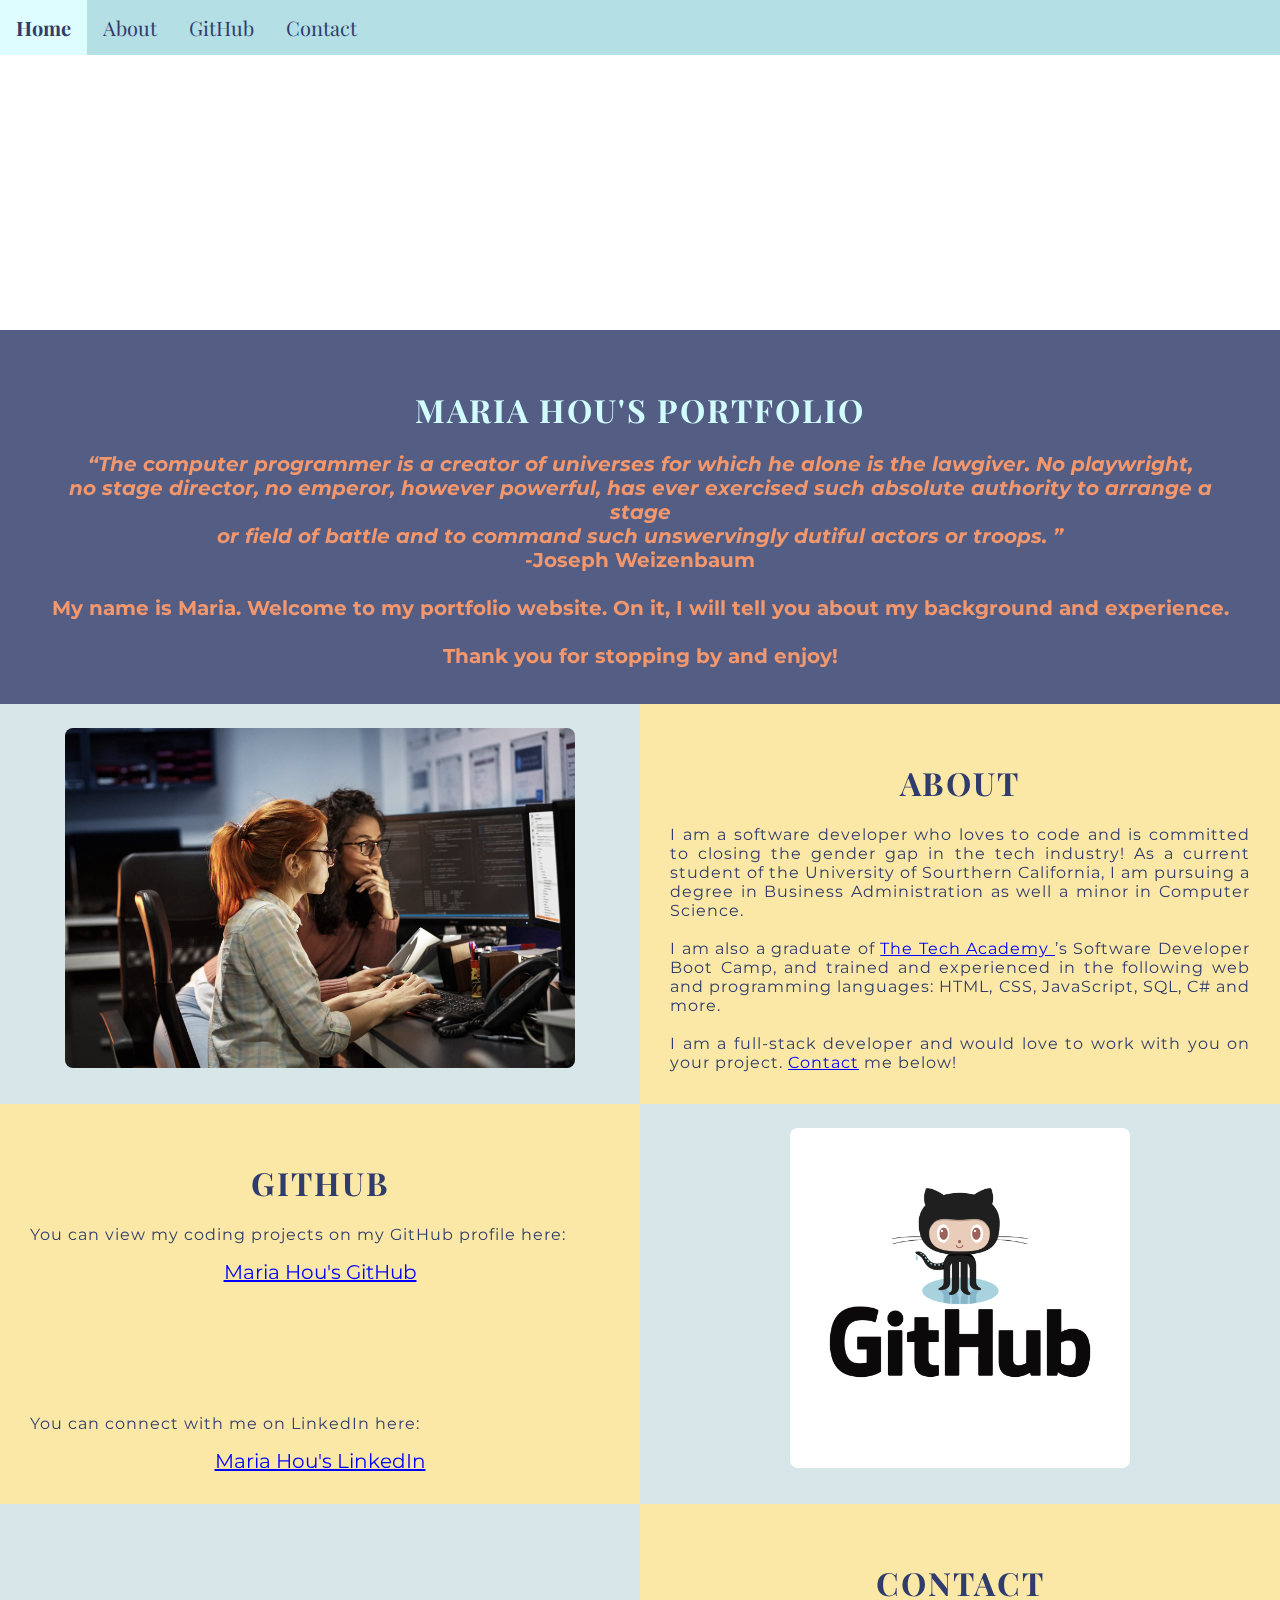
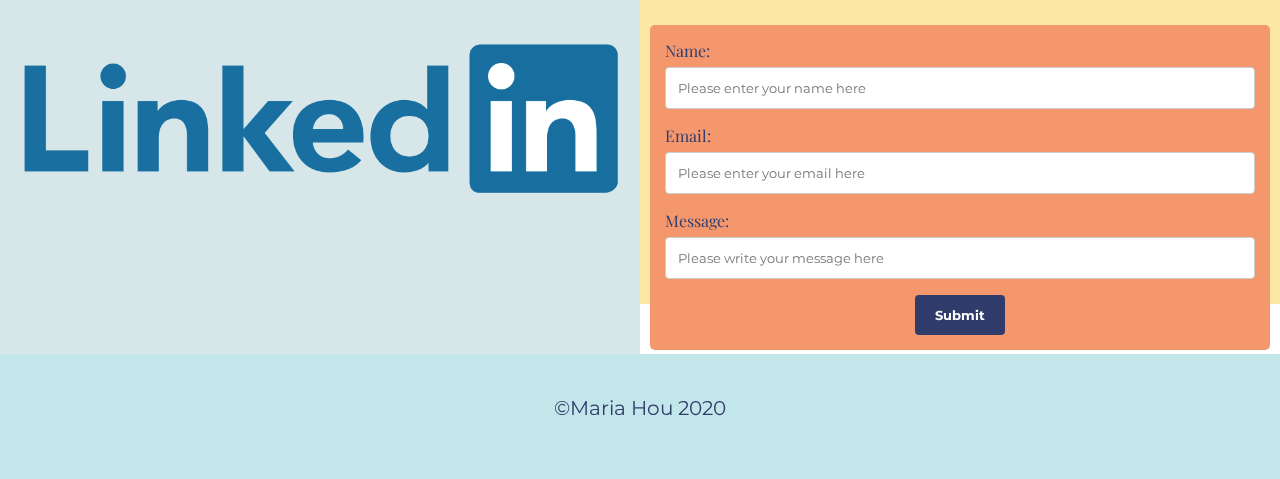
==== index.html @ 270dee48 "fix location" ====
<!DOCTYPE html>
<html lang="en">

    <!-- HEAD -->
    <head>
        <meta charset="utf-8">
        <title>Maria Hou</title>
        <link rel="stylesheet" type="text/css" href="Stylesheet/Maria_Hou.css">
        <link href="https://fonts.googleapis.com/css2?family=Montserrat:wght@300&family=Playfair+Display&display=swap" rel="stylesheet">

    </head>

    <!-- BODY -->
    <body>
        <!-- NAVBAR -->
        <div class="Navbar">
            <a class="active" href="Home">Home</a>
            <a href="#About">About</a>
            <a href="#GitHub">GitHub</a>
            <a href="#Contact">Contact</a>
        </div>

        <!-- HOME -->
            <br><br>

        <!-- VIDEO -->
        <div id="Home">
            <video autoplay muted loop id="Coding_Video">
                <source src="Stylesheet/Video/Coding.mp4" type="video/mp4">
                    Your browser does not support HTML5 video.
            </video>
        </div>

        <!-- VIDEO TEXT -->
        <div class="Video_Text">
            <h1 style="color:#d2fdff;">Maria Hou's Portfolio</h1>
                <p>
                    <strong>
                        <center>
                            <q>The computer programmer is a creator of universes for which he alone is the lawgiver.
                            No playwright, 
                            <br> no stage director, no emperor, however powerful, has ever exercised such absolute authority to arrange a stage 
                            <br>or field of battle and to command such unswervingly dutiful actors or troops.
                            </q>	
                            <br>-Joseph Weizenbaum<br>
                            <br>
                            My name is Maria. Welcome to my portfolio website. On it, I will tell you about my background and experience.<br>
                            <br>Thank you for stopping by and enjoy!
                        </center>
                    </strong>
                </p>
        </div>

        <!-- ABOUT SECTION -->
        <div class="Row" id="About">
            <div class="Column_2">
                <img src="Stylesheet/Images/women_coding2.jpg" alt="Two women discussing code">  
            </div>

            <div class="Column_1">
                <h1>About</h1>
                <p>I am a software developer who loves to code and is committed to closing the gender
                    gap in the tech industry! As a current student of the University
                    of Sourthern California, I am pursuing a degree in Business Administration as well 
                    a minor in Computer Science.<br><br>I am also a graduate of 
                    <a href="https://www.learncodinganywhere.com" target="_blank">The Tech Academy
                    </a>’s Software Developer Boot Camp, and trained and experienced in the following 
                    web and programming languages: HTML, CSS, JavaScript, SQL, C# and more. 
                    <br><br>I am a full-stack developer and would love to work with you on your project. 
                    <a href="#Contact">Contact</a> me below!</p>
            </div>
        </div>

        <!-- GITHUB SECTION -->
        <div class="Row" id="GitHub">
            <div class="Column_1">
                <h1>GitHub</h1>
                    <p>You can view my coding projects on my GitHub profile here:<br>
                    <center><a href="https://github.com/Maria-hou" target="_blank">
                        Maria Hou's GitHub</a></center>
                    </p>
                    <p>
                        <br><br><br><br><br><br>
                        You can connect with me on LinkedIn here:<br>
                        <center><a href="https://linkedin.com/in/maria-hou/" target="_blank">
                        Maria Hou's LinkedIn</a></center>
                    </p>
            </div>

            <div class="Column_2">
                <a href="https://github.com/Maria-hou" target="_blank"><img src="Stylesheet/Images/GitHub.png" alt="GitHub"></a>
            </div>
        </div>

        <!-- CONTACT SECTION-->
        <div class="Row" id="Contact"> 
            <div class="Column_3"> <!-- Contact image, left column -->
                <a href="https://www.linkedin.com/in/maria-hou/" target="_blank"><img src="Stylesheet/Images/linkedin.jpg" alt="LinkedIn Image"></a>
            </div>
        
            <div class="Column_1"> <!-- Contact form, right "column" -->
                <h1>Contact</h2> 
                    <form action="" method="get"> <!-- This specifies where to send the form data and how; it is left blank -->
                        <label>Name:</label>
                            <input type="text" placeholder="Please enter your name here">
                        <label>Email:</label>
                            <input type="text" id="Email" name="Email" placeholder="Please enter your email here">
                        <label>Message:</label>
                            <input type="text" id="Message" name="Message" placeholder="Please write your message here">
                            <input type="submit" value="Submit">
                    </form>
            </div>
        </div>

        <!-- FOOTER SECTION -->
        <footer>
            <p>
                <center>&copy;Maria Hou 2020</center><br>
            </p>
        </footer>
    </body>
</html>
---- Stylesheet/Maria_Hou.css ----
/* -------------- BODY ------------------- */
body {
    margin: 0%;
}

/* ------------- NAVBAR ------------------ */
.Navbar {
    overflow: hidden;
    background-color: #b4dfe5;
    position: fixed;
    top: 0;
    width: 100%;
    z-index: 1;
}

/* ---------- NAVBAR TEXT ----------------- */
.Navbar a {
    float: left;
    display: block;
    color: #303c6c;
    padding: 14px 16px;
    text-decoration: none;
    font-size: 20px;
    text-align: center;
    font-family: 'Playfair Display', serif;
}
/* -------------- NAVBAR HOVER EFFECT ---------- */
.Navbar a:hover {
    background-color: #fbe8a6;
    color:  #303c6c;
    font-weight: bold;
}
/* NAVBAR HOME BUTTON */
.Navbar a.active {
    background-color:  #defdff;
}

/* ------------- VIDEO -------------------- */
#Coding_Video {
    position: fixed;
    right: 0;
    bottom: 0;
    z-index: -1;
    max-width: 100%;
    filter: blur(3px);
}

/* ---------- TEXT OVER VIDEO ------------ */
.Video_Text {
    background: #303c6cd3;
    color: #f4976c;
    max-width: 100%;
    padding: 20px;
    margin-top: 23%;
}


/* ---------------- TABLE ----------------- */
* {
    box-sizing: border-box;
}

.Column_1 {
    float: left;
    width: 50%;
    padding: 10px;
    padding-top: 3%;
    height: 400px;
    background-color: #fbe8a6;
}

.Column_2 {
    float: left;
    width: 50%;
    padding: 10px;
    padding-top: 1.9%;
    height: 400px;
    background-color: #d7e7e9;
}

.Column_3 {
    float: left;
	width: 50%;
	padding: 10px;
	padding-top: 3.5%;
	height: 450px;
	background-color: #d7e7e9;
}

.Row:after {
    content: "";
    display: table;
    clear: both;
}


/* ------------- HEADING 1 ELEMENTS ------------ */
h1 {
	text-transform: uppercase; 
    font-family: 'Playfair Display', serif;
    letter-spacing: 2px;
	text-align: center;
	margin-top: 3%; 
    color: #303c6c;
    font-weight: bold;
}

/* --------------- PARAGRAPH ELEMENTS ------------*/
p {
	font-family: 'Montserrat', sans-serif;
	text-align: justify;
	letter-spacing: 1px; 
	font-size: 16px;
	padding-left: 20px;
    padding-right: 20px;
    color: #303c6c;
}

/* ------------ CENTER ALIGN ELEMENTS ------------ */
center {
	font-family: 'Montserrat', sans-serif;
	text-align: center;
	font-size: 20px;
	padding-left: 20px;
    padding-right: 20px;
}

/* --------------- ANCHOR ELEMENTS ---------------*/
a {
	color: blue; 
}

/* -------------- QUOTATION ELEMENTS ------------- */
q {
	font-style: italic;
	font-weight: bold;
}

/* --------------- IMAGE ELEMENTS ------------- */
img {
    filter: grayscale(25%);
    border-radius: 8px;
    max-width: 100%;
    height: 340px;
    margin-left: auto;
    margin-right: auto;
    display: block;
}

/* -------------- CONTACT FORM ------------ */
input[type=text] { 
	width: 100%;
	padding: 12px;
    border: 1px solid #ccc; 
    border-radius: 4px; 
    box-sizing: border-box;
    margin-top: 6px;
    margin-bottom: 16px;
    resize: vertical; 
    font-family: 'Montserrat', sans-serif; 
}

/* ------------ SUBMIT BUTTON ------------- */
input[type=submit] { 
	background-color: #303c6c;
	color: white;
	font-weight: bold;
	padding: 12px 20px;
	border: none;
	border-radius: 4px;
	cursor: pointer;
	display: block;
	margin-left: auto;
	margin-right: auto; 
	font-family: 'Montserrat', sans-serif;
}

/* -------- HOVER EFFECT FOR SUBMIT BUTTON ---- */
input[type=submit]:hover {
	background-color: white; 
	color: #303c6c; 
	font-weight: bold; 
	transform: scale(1.5); 
	transition: transform 1.5s; 
}

/* ---------- FORM ELEMENT ---------- */
form { 
	border-radius: 5px; 
    background-color: #f4976c;
    color: #303c6c;
	padding: 15px;
	font-family: 'Playfair Display', serif;
}

/* ---- CENTER ALIGN ELEMENT HOVER EFFECT ---- */
center:hover {
	transition: transform 2s;
	transform: scale(1.1);
}

/* ----- PARAGRAPH ELEMENT HOVER EFFECT -----  */
p:hover {
	color: black;	
    transition: transform 1s;
	transform: scale(1.01);
}

/* ------- HEADING 1 ELEMENT HOVER EFFECT -------- */
h1:hover {
	color: black;
	font-weight: normal; 
}

/* -------- IMAGE ELEMENT HOVER EFFECT --------*/
img:hover {
	filter: grayscale(0%);  
    transition: transform 1s;
	transform: scale(1.1);
}

/* ------ FOOTER ELEMENT ------- */
footer {
	padding: 2%;
    background-color:#b4dfe5cb;
    color: #303c6c;
}
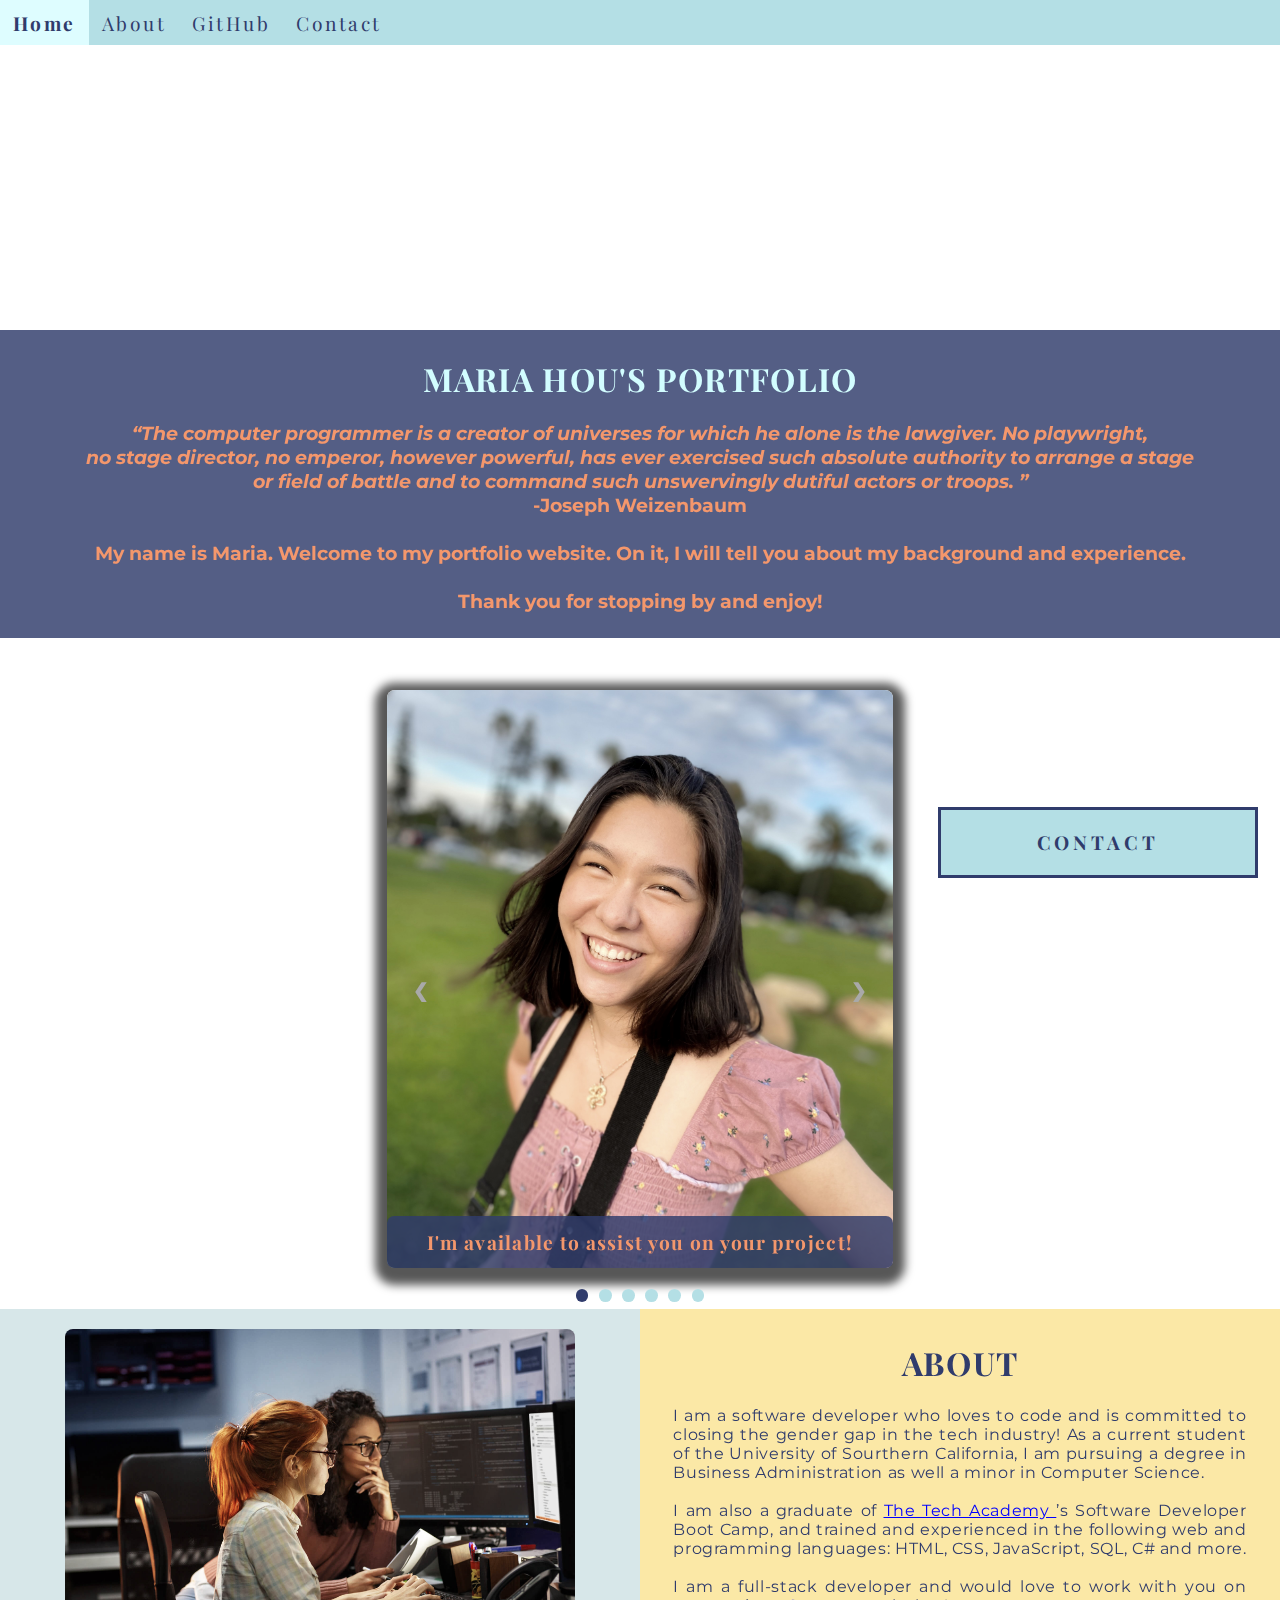
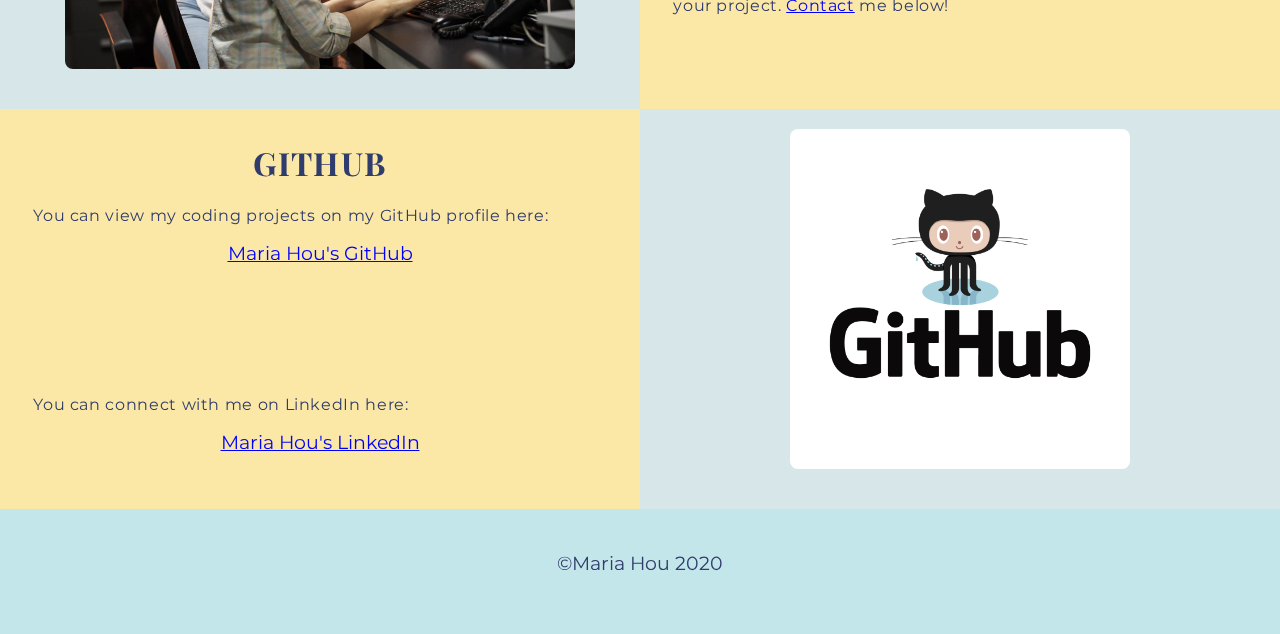
==== commit e9d7f3dc: "Add javascript and form" ====
--- a/index.html
+++ b/index.html
@@ -14,7 +14,7 @@
     <body>
         <!-- NAVBAR -->
         <div class="Navbar">
-            <a class="active" href="Home">Home</a>
+            <a class="active" href="#Home">Home</a>
             <a href="#About">About</a>
             <a href="#GitHub">GitHub</a>
             <a href="#Contact">Contact</a>
@@ -50,6 +50,67 @@
                     </strong>
                 </p>
         </div>
+
+        <!-- Slideshow section -->
+        <div id="Slideshow">
+            <div id="Slideshow_Background"> 
+                <div id="Slideshow_Container">
+                
+                    <div class="mySlides fade">
+                        <div class="Slide_Number">1 / 6</div>
+                            <img class="Slide_Show_Images" src="Stylesheet/Images/headshot.JPG" style="width:100%">
+                                <div class="text">I'm available to assist you on your project!</div>
+                    </div>
+                
+                    <div class="mySlides fade">
+                        <div class="Slide_Number">2 / 6</div>
+                            <img class="Slide_Show_Images" src="Stylesheet/Images/HTML_CSS_and_JavaScript.jpeg" style="width:100%">
+                                <div class="text">I am a full-stack software developer,<br> trained in:<br>HTML, CSS, JavaScript,</div>
+                    </div>
+
+                    <div class="mySlides fade">
+                        <div class="Slide_Number">3 / 6</div>
+                            <img class="Slide_Show_Images" src="Stylesheet/Images/Python.png" style="width:100%">
+                                <div class="text">the popular programming language Python,</div>
+                    </div>
+
+                    <div class="mySlides fade">
+                        <div class="Slide_Number">4 / 6</div>
+                            <img class="Slide_Show_Images" src="Stylesheet/Images/C_Sharp_and_Dot_NET.png" style="width:100%">
+                                <div class="text">C#, .NET Framework, ASP.NET, MVC,</div>
+                    </div>
+
+                    <div class="mySlides fade">
+                        <div class="Slide_Number">5 / 6</div>
+                            <img class="Slide_Show_Images" src="Stylesheet/Images/SQL_and_Database.jpg" style="width:100%">
+                                <div class="text">back end development, databases and SQL.</div>
+                    </div>
+
+                    <div class="mySlides fade">
+                        <div class="Slide_Number">6 / 6</div>
+                            <img class="Slide_Show_Images" src="Stylesheet/Images/contact_me.jpeg" style="width:100%">
+                            <div class="text"> 
+                                <a onclick="openForm()" href="#Contact" style="color:#f4976c;">Contact me now!</a>
+                            </div>
+                    </div>
+            
+                    <a class="Previous" onclick="plusSlides(-1)">&#10094;</a>
+                    <a class="Next" onclick="plusSlides(1)">&#10095;</a>    
+                </div>
+                <br>
+
+                <div style="text-align:center">
+            
+                    <span class="dot" onclick="currentSlide(1)"></span> 
+                    <span class="dot" onclick="currentSlide(2)"></span> 
+                    <span class="dot" onclick="currentSlide(3)"></span> 
+                    <span class="dot" onclick="currentSlide(4)"></span> 
+                    <span class="dot" onclick="currentSlide(5)"></span> 
+                    <span class="dot" onclick="currentSlide(6)"></span> 
+                </div>
+            </div>
+        </div>
+
 
         <!-- ABOUT SECTION -->
         <div class="Row" id="About">
@@ -93,23 +154,24 @@
         </div>
 
         <!-- CONTACT SECTION-->
-        <div class="Row" id="Contact"> 
-            <div class="Column_3"> <!-- Contact image, left column -->
-                <a href="https://www.linkedin.com/in/maria-hou/" target="_blank"><img src="Stylesheet/Images/linkedin.jpg" alt="LinkedIn Image"></a>
-            </div>
-        
-            <div class="Column_1"> <!-- Contact form, right "column" -->
-                <h1>Contact</h2> 
-                    <form action="" method="get"> <!-- This specifies where to send the form data and how; it is left blank -->
-                        <label>Name:</label>
-                            <input type="text" placeholder="Please enter your name here">
-                        <label>Email:</label>
-                            <input type="text" id="Email" name="Email" placeholder="Please enter your email here">
-                        <label>Message:</label>
-                            <input type="text" id="Message" name="Message" placeholder="Please write your message here">
-                            <input type="submit" value="Submit">
+        <div id="Contact"> 
+            <button onclick="openForm()" class="Pop_Up_Button"> CONTACT </button>
+                <div class="form-popup" id="myForm">
+                    <form action="https://formspree.io/f/xknpobpb" method="POST" class="form-container">
+                        <h1>Contact</h1>
+                        <label for="name"><b>Name</b></label>
+                            <input type="text" placeholder="Please enter your name here" name="name" required>
+                        <label for="phone"><b>Phone Number</b></label>
+                            <input type="text" placeholder="Please enter your phone number here" name="phone">
+                        <label for="email"><b>Email</b></label>
+                            <input type="text" placeholder="Please enter your email address here" name="email" required>
+                        <label for="message"><b>Message</b></label>
+                            <input type="text" placeholder="Please enter your message here" name="message">
+                        
+                        <button type="submit" class="btn">SUBMIT</button>
+                        <button type="button" class="btn cancel" onclick="closeForm()">CLOSE</button>
                     </form>
-            </div>
+                </div>
         </div>
 
         <!-- FOOTER SECTION -->
@@ -118,5 +180,7 @@
                 <center>&copy;Maria Hou 2020</center><br>
             </p>
         </footer>
+
+        <script src="JS/Maria_Hou.js"></script>
     </body>
 </html>--- a/Stylesheet/Maria_Hou.css
+++ b/Stylesheet/Maria_Hou.css
@@ -1,7 +1,17 @@
+html {
+    scroll-behavior: smooth; /*Keeps the page scroll is smooth when the nav bar is clicked */
+}
 
 /* -------------- BODY ------------------- */
 body {
     margin: 0%;
+    opacity: 1;
+    transition: 3s opacity;
+}
+
+body.fade-out {
+    opacity: .1; /* This sets the level of opacity at the start of page load */
+    transition: none;
 }
 
 /* ------------- NAVBAR ------------------ */
@@ -12,24 +22,44 @@
     top: 0;
     width: 100%;
     z-index: 1;
-}
-
+    -webkit-animation: moveNav 5s;
+        animation: moveNav 5s;
+}
+/* The animation effect for moving the nav bar in from above the top of the screen upon page load */
+@keyframes moveNav {
+    from {left: -100vw;}
+    to {left: 0vw;}
+}
 /* ---------- NAVBAR TEXT ----------------- */
 .Navbar a {
     float: left;
     display: block;
     color: #303c6c;
-    padding: 14px 16px;
+    padding: .75vw 1vw;
     text-decoration: none;
-    font-size: 20px;
+    font-size: 1.5vw;
     text-align: center;
+        position: relative;
     font-family: 'Playfair Display', serif;
-}
+    -webkit-animation: movenavText 5.75s;
+        animation: movenavText 5.75s;
+    letter-spacing: .2vw;
+}
+
+/* The animation effect for moving the nav bar in from above the top of the screen upon page load */
+@keyframes movenavText {
+    from {top: -100vw;}
+    to {top: 0vw;}
+}
+
 /* -------------- NAVBAR HOVER EFFECT ---------- */
 .Navbar a:hover {
     background-color: #fbe8a6;
     color:  #303c6c;
     font-weight: bold;
+    cursor: pointer;
+    -webkit-transition-duration: 1s;
+    transition-duration: 1s;
 }
 /* NAVBAR HOME BUTTON */
 .Navbar a.active {
@@ -43,7 +73,19 @@
     bottom: 0;
     z-index: -1;
     max-width: 100%;
+    min-height: 100%;
     filter: blur(3px);
+    animation: zoominoutsinglefeatured 5s;
+}
+
+/* This causes the video to zoom out from a zoomed in position upon page load */
+@keyframes zoominoutsinglefeatured {
+    0% {
+        transform: scale(1.5,1.5);
+    }
+    100% {
+        transform: scale(1,1);
+    }
 }
 
 /* ---------- TEXT OVER VIDEO ------------ */
@@ -51,11 +93,141 @@
     background: #303c6cd3;
     color: #f4976c;
     max-width: 100%;
-    padding: 20px;
+    padding-top: .1vh;
+    padding-bottom: 1vh;
     margin-top: 23%;
-}
-
-
+        position: relative;
+    -webkit-animation: moveNav 4s;
+        animation: movevideoText 4s;
+}
+
+
+
+/* This animation effect causes the overlay video text to move up from the bottom of the page upon page load */
+@keyframes movevideoText {
+    from {top: -100vw;}
+    to {top: 0px;}
+}
+
+/* -----------SLIDESHOW ----------------*/
+#Slideshow_Background {
+    background:rgba(255,255,255, 0.35); /* This creates a slightly transparent white background that's placed over the video */
+}
+
+.mySlides {
+    display: none;
+}
+
+@-webkit-keyframes fade {
+    from {opacity: .4} 
+    to {opacity: 1}
+}
+
+@keyframes fade {
+    from {opacity: .4} 
+    to {opacity: 1}
+}
+
+/* Slideshow section / container */
+#Slideshow_Container {
+    width: 39.5vw;
+    height: auto;
+    padding-top: 4%;
+    position: relative;
+    margin: auto;
+}
+
+/* Images contained within slideshow */
+.Slide_Show_Images {
+    vertical-align: middle;
+    height: auto;
+    box-shadow: 0px 5px 10px 12px rgba(0, 0, 0, 0.658);
+    width: auto;
+}
+
+
+/* Next and previous buttons */
+.Previous, .Next {
+    cursor: pointer;
+    position: absolute;
+    top: 50%;
+    width: auto;
+    padding: 2vw;
+    margin-top: -0vw;
+    color: darkgray;
+    font-weight: bold;
+    font-size: 1.5vw;
+    border-radius: 0 3px 3px 0;
+    user-select: none;
+    transition: 0.6s ease;
+}
+
+/* Positioning the right-hand next button */
+.Next {
+    right: 0;
+    border-radius: 3px 0 0 3px;
+}
+
+/* Hover effect on slide show buttons */
+.Previous:hover, .Next:hover {
+    background-color: rgba(66, 66, 66, 0.8);
+    color: white;
+}
+
+/* Slideshow text */
+.text {
+    color: #f4976c;
+    padding: 1vw;
+    position: absolute;
+    bottom: 0;
+    width: 100%;
+    text-align: center;
+    letter-spacing: .1vw; 
+    font-size: 1.5vw;
+    background-color: #303c6cd3;
+    font-weight: bold;
+    border-radius: 7px 7px 7px 7px;
+    font-family:'Playfair Display', serif;
+}
+
+/* Number text (1/6, 2/6, etc.) - we have set this display to none, which means these are hidden */
+.Slide_Number {
+    color: white;
+    position: absolute;
+    top: 0;
+    letter-spacing: .1vw; 
+    font-size: 1.5vw;
+    font-weight: bold;
+    display: none;
+    font-family:'Playfair Display', serif;
+}
+
+/* The dots under the slideshow */
+.dot {
+    cursor: pointer;
+    height: 1vw;
+    width: 1vw;
+    margin: .25vw;
+    background-color: #b4dfe5;
+    border-radius: 50%;
+    display: inline-block;
+    transition: background-color 0.6s ease;
+    position: relative;
+    z-index: 1;
+}
+
+/* Hover effect for slideshow dots */ 
+.active, .dot:hover {
+    background-color: #303c6c;
+}
+
+/* Fading animation for slideshow */
+.fade {
+    -webkit-animation-name: fade;
+    -webkit-animation-duration: 1.5s;
+    animation-name: fade;
+    animation-duration: 1.5s;  
+}
 /* ---------------- TABLE ----------------- */
 * {
     box-sizing: border-box;
@@ -64,8 +236,7 @@
 .Column_1 {
     float: left;
     width: 50%;
-    padding: 10px;
-    padding-top: 3%;
+    padding: 1.6%;
     height: 400px;
     background-color: #fbe8a6;
 }
@@ -73,8 +244,7 @@
 .Column_2 {
     float: left;
     width: 50%;
-    padding: 10px;
-    padding-top: 1.9%;
+    padding: 1.6%;
     height: 400px;
     background-color: #d7e7e9;
 }
@@ -99,9 +269,9 @@
 h1 {
 	text-transform: uppercase; 
     font-family: 'Playfair Display', serif;
-    letter-spacing: 2px;
+    letter-spacing: .1vw;
 	text-align: center;
-	margin-top: 3%; 
+	margin-top: 2%; 
     color: #303c6c;
     font-weight: bold;
 }
@@ -110,10 +280,10 @@
 p {
 	font-family: 'Montserrat', sans-serif;
 	text-align: justify;
-	letter-spacing: 1px; 
-	font-size: 16px;
-	padding-left: 20px;
-    padding-right: 20px;
+	letter-spacing: .05vw; 
+	font-size: 1.25vw;
+	padding-left: 1vw;
+    padding-right: 1vw;
     color: #303c6c;
 }
 
@@ -121,9 +291,9 @@
 center {
 	font-family: 'Montserrat', sans-serif;
 	text-align: center;
-	font-size: 20px;
-	padding-left: 20px;
-    padding-right: 20px;
+	font-size: 1.5vw;
+	padding-left: 5vw;
+    padding-right: 5vw;
 }
 
 /* --------------- ANCHOR ELEMENTS ---------------*/
@@ -220,6 +390,96 @@
 	transform: scale(1.1);
 }
 
+/* -----------CONTACT FORM STYLING ------------*/
+@keyframes movePopup {
+    from {right: -40vw;}
+    to {bottom: 1.75vw;}
+}
+
+.Pop_Up_Button {
+    bottom: 1.75vw;
+    right: 1.75vw;
+    width: 25vw;  
+    background-color: #b4dfe5;
+    color: #303c6c;
+    border: solid;
+    cursor: pointer;
+    position: fixed;
+    -webkit-animation: movePopup 5s;
+    animation: movePopup 5s;
+}
+
+.form-popup {
+    border: 3px solid #f0f1f0;
+    z-index: 8;
+    display: none;
+    position: fixed;
+    bottom: 6px;
+    right: 6px;
+}
+
+.form-container {
+    max-width: 49vw;
+    padding: 9px;
+    background-color: white;
+}
+
+.form-container input[type=text], .form-container input[type=password] {
+    width: 100%;
+    padding: .93vw;
+    margin: .6vw 0 .6vw 0;
+    border: none;
+    background: Gainsboro;
+    font-family: Helvetica, Avant Garde;
+    font-size: 1vw; 
+}
+
+.form-container .btn {
+    background-color: white;
+    color:#303c6c;
+    border-color: #303c6c;
+    margin-bottom:1vh;
+}
+
+.form-container .cancel {
+    background-color: #303c6c;
+    color: white;
+    border-color: gray;
+}
+
+button {
+    font-family: 'Playfair Display', serif;
+    letter-spacing: .3vw; 
+    font-size: 1.5vw;
+    font-weight: bold;
+    padding: 1.5vw 1.5vw;
+    border-style: solid;
+    cursor: pointer;
+    width: 100%;
+    height: auto;
+}
+
+button:hover, .form-container .btn:hover{
+    color: #303c6c;
+    font-weight: bold;
+    background-color: #fbe8a6;
+    -webkit-transition-duration: 1s; 
+    transition-duration: 1s;
+    border-style: solid;
+    border-color: silver;
+}
+
+.form-container .cancel:hover{
+    color: white;
+    background-color: rgb(189, 51, 51);
+    -webkit-transition-duration: 1s; 
+    transition-duration: 1s;
+    border-style: solid;
+    border-color: black;
+}	
+
+
+
 /* ------ FOOTER ELEMENT ------- */
 footer {
 	padding: 2%;
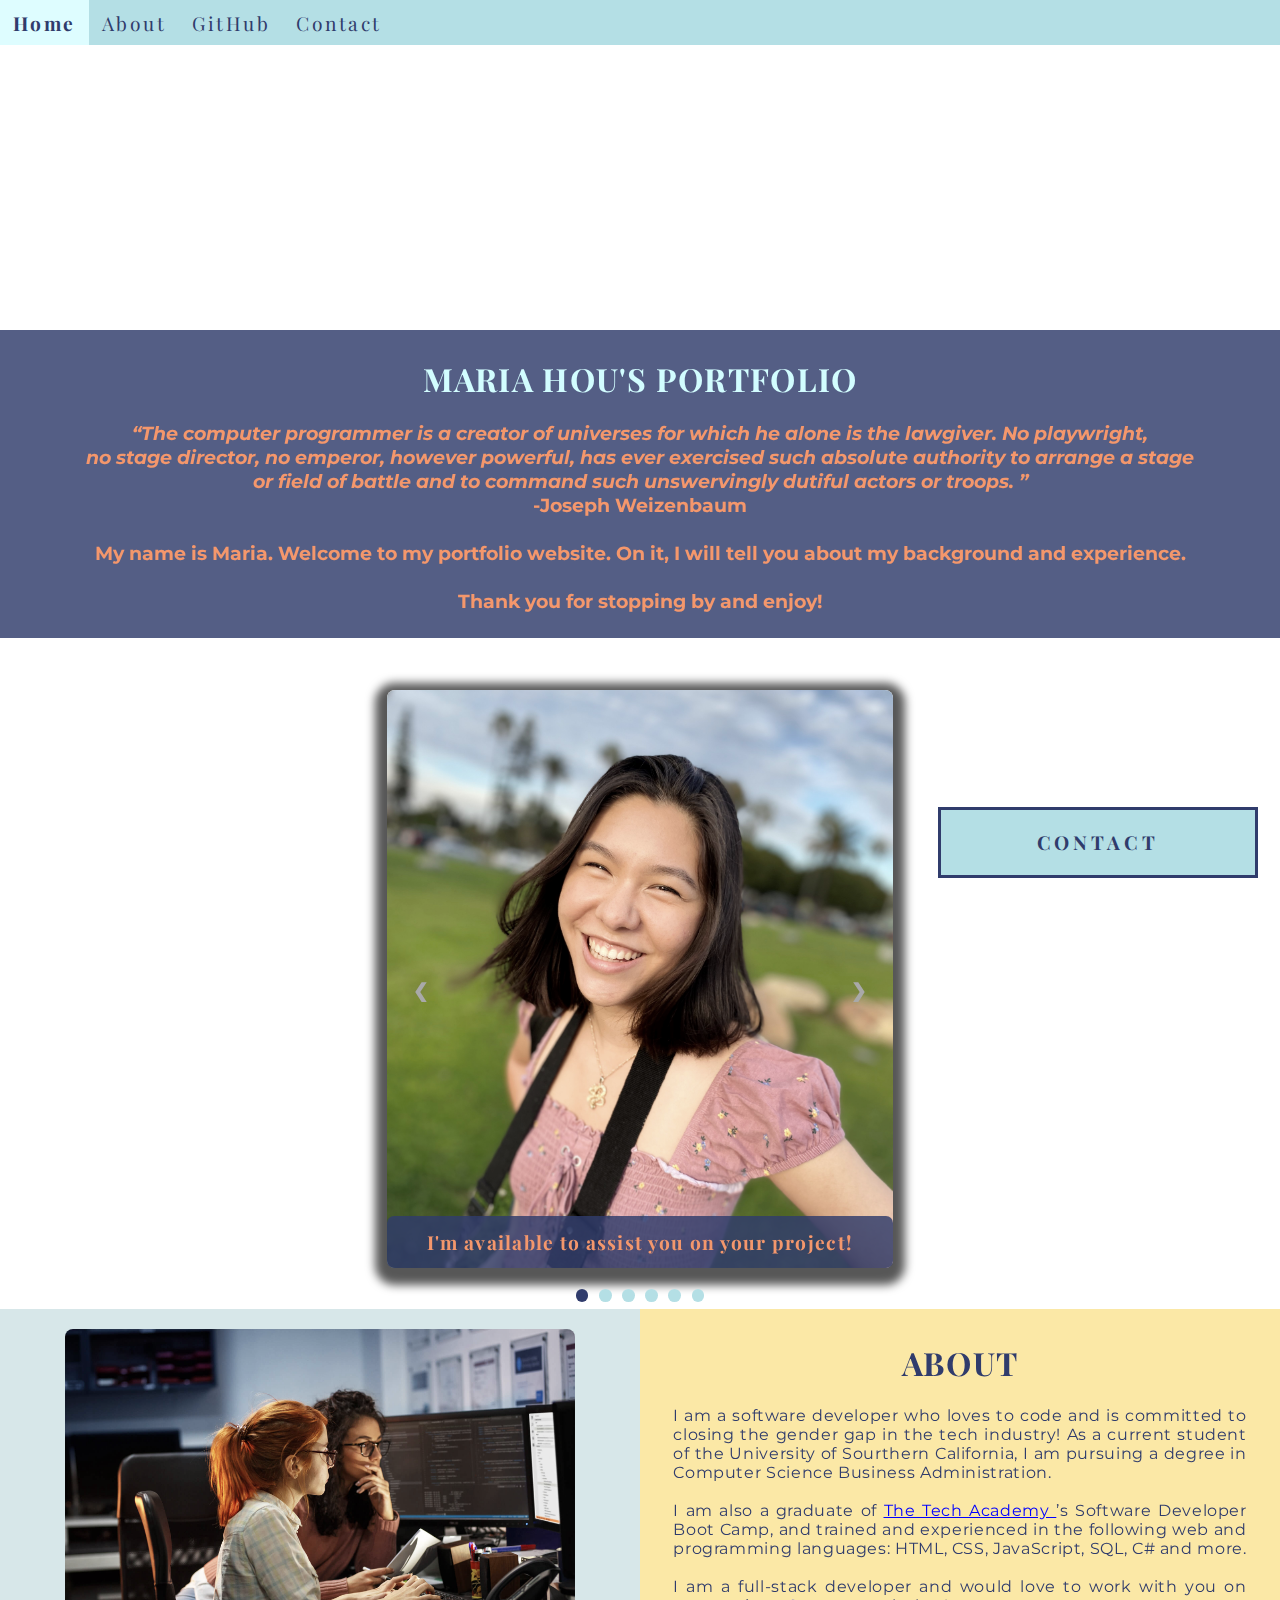
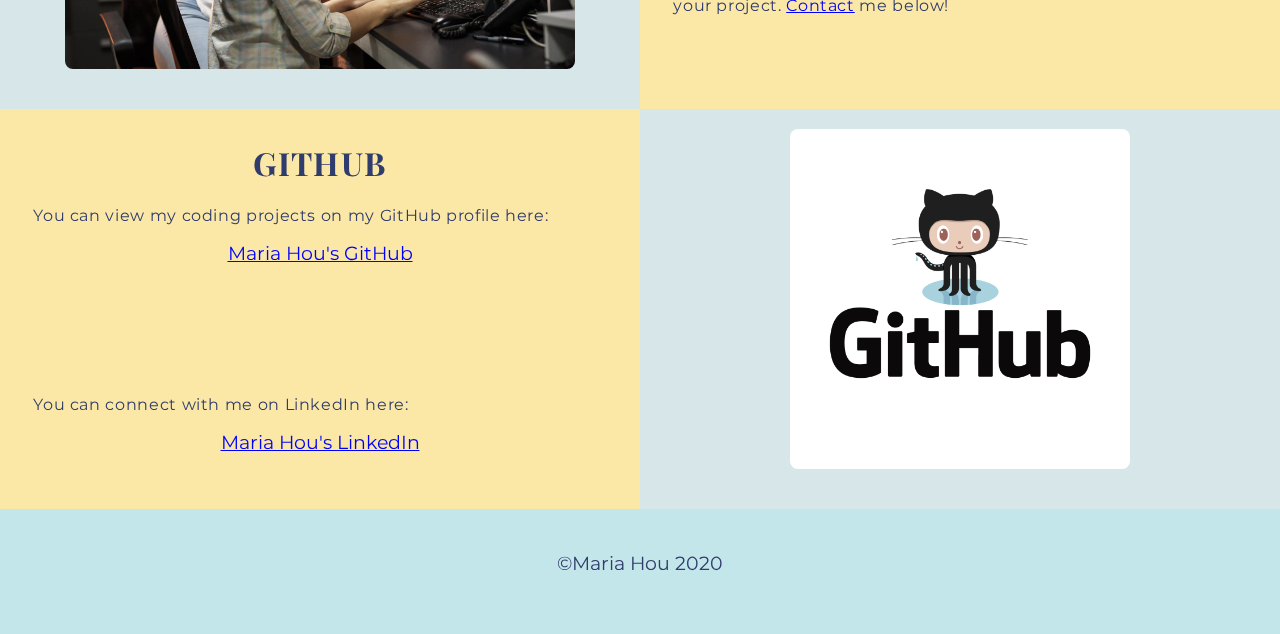
==== commit 8944db5f: "update index to show python modules" ====
--- a/index.html
+++ b/index.html
@@ -17,7 +17,7 @@
             <a class="active" href="#Home">Home</a>
             <a href="#About">About</a>
             <a href="#GitHub">GitHub</a>
-            <a href="#Contact">Contact</a>
+            <a onclick="openForm()" ondblclick="closeForm()">Contact</a>
         </div>
 
         <!-- HOME -->
@@ -71,7 +71,7 @@
                     <div class="mySlides fade">
                         <div class="Slide_Number">3 / 6</div>
                             <img class="Slide_Show_Images" src="Stylesheet/Images/Python.png" style="width:100%">
-                                <div class="text">the popular programming language Python,</div>
+                                <div class="text">the popular programming language Python,<br>including modules such as Tkinter, Sqlite3, and Django,</div>
                     </div>
 
                     <div class="mySlides fade">
@@ -122,8 +122,8 @@
                 <h1>About</h1>
                 <p>I am a software developer who loves to code and is committed to closing the gender
                     gap in the tech industry! As a current student of the University
-                    of Sourthern California, I am pursuing a degree in Business Administration as well 
-                    a minor in Computer Science.<br><br>I am also a graduate of 
+                    of Sourthern California, I am pursuing a degree in Computer Science Business Administration.
+                    <br><br>I am also a graduate of 
                     <a href="https://www.learncodinganywhere.com" target="_blank">The Tech Academy
                     </a>’s Software Developer Boot Camp, and trained and experienced in the following 
                     web and programming languages: HTML, CSS, JavaScript, SQL, C# and more. 
--- a/Stylesheet/Maria_Hou.css
+++ b/Stylesheet/Maria_Hou.css
@@ -430,7 +430,6 @@
     margin: .6vw 0 .6vw 0;
     border: none;
     background: Gainsboro;
-    font-family: Helvetica, Avant Garde;
     font-size: 1vw; 
 }
 
